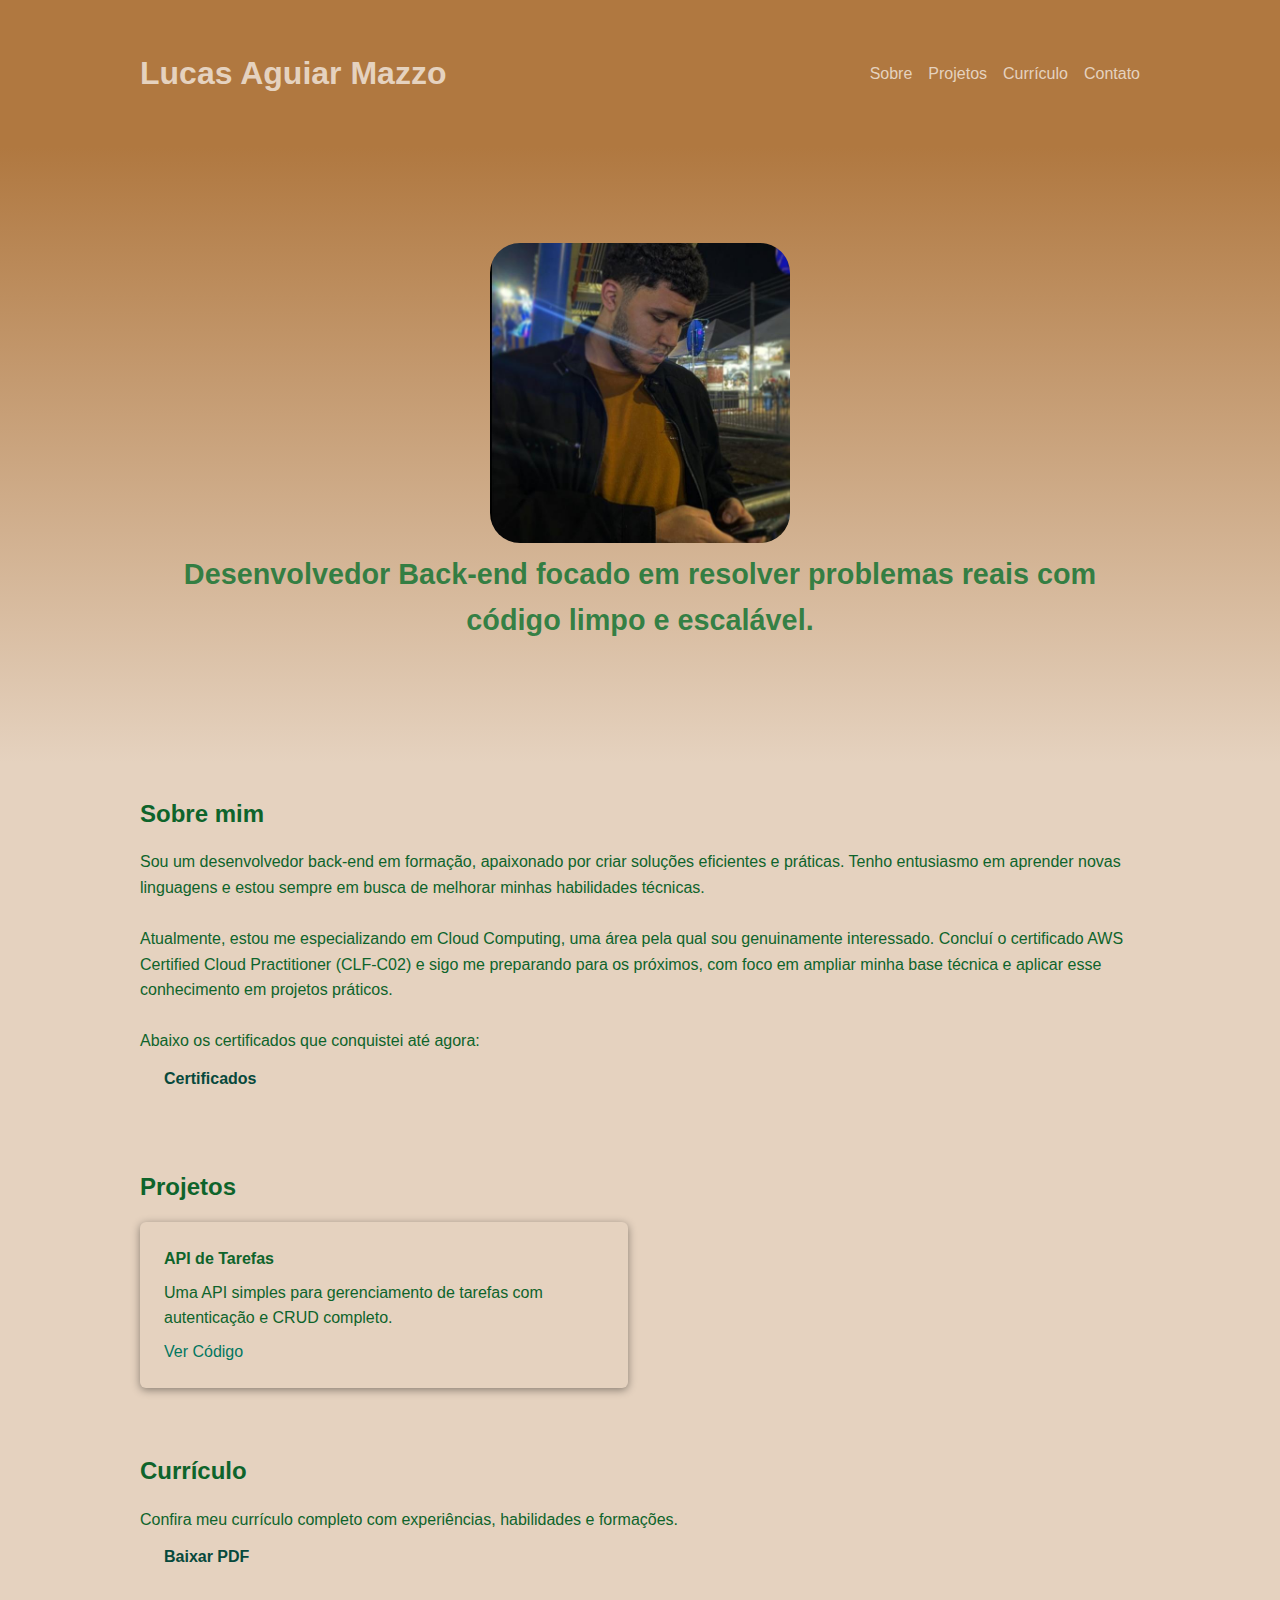
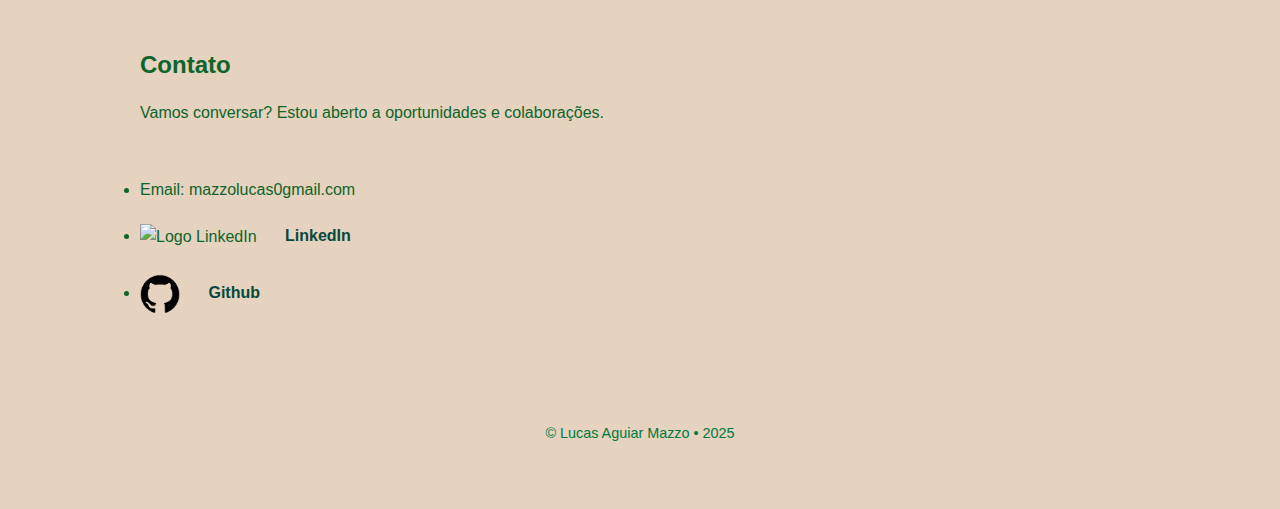
==== Portfolio/portfolio.html @ 699d400b "Add files via upload" ====
<!DOCTYPE html>
<html lang="pt-BR">
<head>
  <meta charset="UTF-8">
  <meta name="viewport" content="width=device-width, initial-scale=1.0">
  <title>Lucas Mazzo | Desenvolvedor Back-end</title>
  <link rel="stylesheet" href="portfolio.css">
</head>
<body>
  <header>
    <div class="container">
      <h1>Lucas Aguiar Mazzo</h1>
      <nav>
        <ul>
          <li><a href="#sobre">Sobre</a></li>
          <li><a href="#projetos">Projetos</a></li>
          <li><a href="#curriculo">Currículo</a></li>
          <li><a href="#contato">Contato</a></li>
        </ul>
      </nav>
    </div>
  </header>

  <section id="hero">
    <div class="container">
      <img src="images/Mazzo.png" alt="Foto perfil Mazzo" class="photo">
      <h2>Desenvolvedor Back-end focado em resolver problemas reais com código limpo e escalável.</h2>
    </div>
  </section>

  <section id="sobre">
    <div class="container">
      <h3>Sobre mim</h3>
      <p>Sou um desenvolvedor back-end em formação, apaixonado por criar soluções eficientes e práticas. Tenho entusiasmo em aprender novas linguagens e estou sempre em busca de melhorar minhas habilidades técnicas.</p>
      <br>
      <p>Atualmente, estou me especializando em Cloud Computing, uma área pela qual sou genuinamente interessado. Concluí o certificado AWS Certified Cloud Practitioner (CLF-C02) e sigo me preparando para os próximos, com foco em ampliar minha base técnica e aplicar esse conhecimento em projetos práticos.</p>
      <br>
      <p> Abaixo os certificados que conquistei até agora:</p>
      <a href="certificado.html" class="btn">Certificados</a>
    </div>
  </section>

  <section id="projetos">
    <div class="container">
      <h3>Projetos</h3>
      <div class="projetos-lista">
        <!-- Adicione seus projetos aqui -->
        <div class="projeto">
          <h4>API de Tarefas</h4>
          <p>Uma API simples para gerenciamento de tarefas com autenticação e CRUD completo.</p>
          <a href="#">Ver Código</a>
        </div>
      </div>
    </div>
  </section>
  

  <section id="curriculo">
    <div class="container">
      <h3>Currículo</h3>
      <p>Confira meu currículo completo com experiências, habilidades e formações.</p>
      <a href="images/Lucas_Aguiar_Mazzo_Curriculo_Formatado.pdf" class="btn">Baixar PDF</a>
    </div>
  </section>

  <section id="contato">
    <div class="container">
      <h3>Contato</h3>
      <p>Vamos conversar? Estou aberto a oportunidades e colaborações.</p>
      <br></br>
      <ul class="contato-lista">
        <li>Email: mazzolucas0gmail.com</li>
        <li>
          <img src="images/linkedin.png" alt="Logo LinkedIn" class="icon" >
          <a href="https://www.linkedin.com/in/lucas-mazzo/" target="_blank"class = "btn">LinkedIn</a></li>
        <li>
          <img src="images/Github.png" alt="Logo GitHub" class="icon">
          <a href="https://github.com/surershelf" target="_blank" class="btn">Github</a></li>
        </ul>
    </div>
  </section>

  <footer>
    <div class="container">
      <p>© Lucas Aguiar Mazzo • 2025</p>
    </div>
  </footer>

  <script src="portfolio.js"></script>
</body>
</html>
---- Portfolio/portfolio.css ----
* {
    margin: 0;
    padding: 0;
    box-sizing: border-box;
  }
  
  body {
    font-family: Arial, sans-serif;
    line-height: 1.6;
    background-color: #e5d2bf;
    color: #0e642b;
  }
  
  .container {
    width: 90%;
    max-width: 1000px;
    margin: 0 auto;
    padding: 2rem 0;
  }
  
  .icon {
    width: 40px;
    height: 40px;
    margin-top: px; 
    vertical-align: middle;
  }
  header {
    background-color:#b07840;
    color: #e5d2bf;
    padding: 1rem 0;
  }
  
  header .container {
    display: flex;
    justify-content: space-between;
    align-items: center;
  }
  
  nav ul {
    list-style: none;
    display: flex;
    gap: 1rem;
  }
  
  nav a {
    color: #e5d2bf;
    text-decoration: none;
    transition: color 0.3s;
  }
  
  nav a:hover {
    color: #043a30;
  }
  
  #hero {
    background:linear-gradient( to bottom,#b07840,#e5d2bf);
    color: #0f7230d2;
    text-align: center;
    padding: 4rem 2rem;
  }


  #hero img{
    width: 300px;
    height: 300px;
    border-radius: 10%;
  }
  
  #hero h2 {
    font-size: 1.8rem;
    margin-bottom: 1.5rem;
  }
  
  .btn {
    display: inline-block;
    padding: 0.75rem 1.5rem;
    background-color: transparent;
    color: #07493c;
    border: none;
    border-radius: 4px;
    text-decoration: none;
    font-weight: bold;
    transition: background-color 0.3s; 
  }
  
  .btn:hover {
    background-color: rgb(138, 158, 155);
  }

  
  section .btn{
    align-items: center;
  }
  section h3 {
    font-size: 1.5rem;
    margin-bottom: 1rem;
  }
  
  .projetos-lista {
    display: grid;
    grid-template-columns: 1fr;
    gap: 1.5rem;
  }
  
  .projeto {
    background: transparent;
    padding: 1.5rem;
    border-radius: 6px;
    box-shadow: 0 2px 8px rgba(0, 0, 0, 0.411);
  }
  
  .projeto h4 {
    margin-bottom: 0.5rem;
  }
  
  .projeto a {
    display: inline-block;
    margin-top: 0.5rem;
    color: #01775f;
    text-decoration: none;
  }
  
  .projeto a:hover {
    text-decoration: underline;
  }
  
  .contato-lista li {
    margin-bottom: 0.5rem;
  }
  
  footer {
    text-align: center;
    padding: 2rem 0;
    font-size: 0.9rem;
    background-color: transparent;
    color: #007a41;
  }
  
  @media (min-width: 768px) {
    .projetos-lista {
      grid-template-columns: 1fr 1fr;
    }
  }
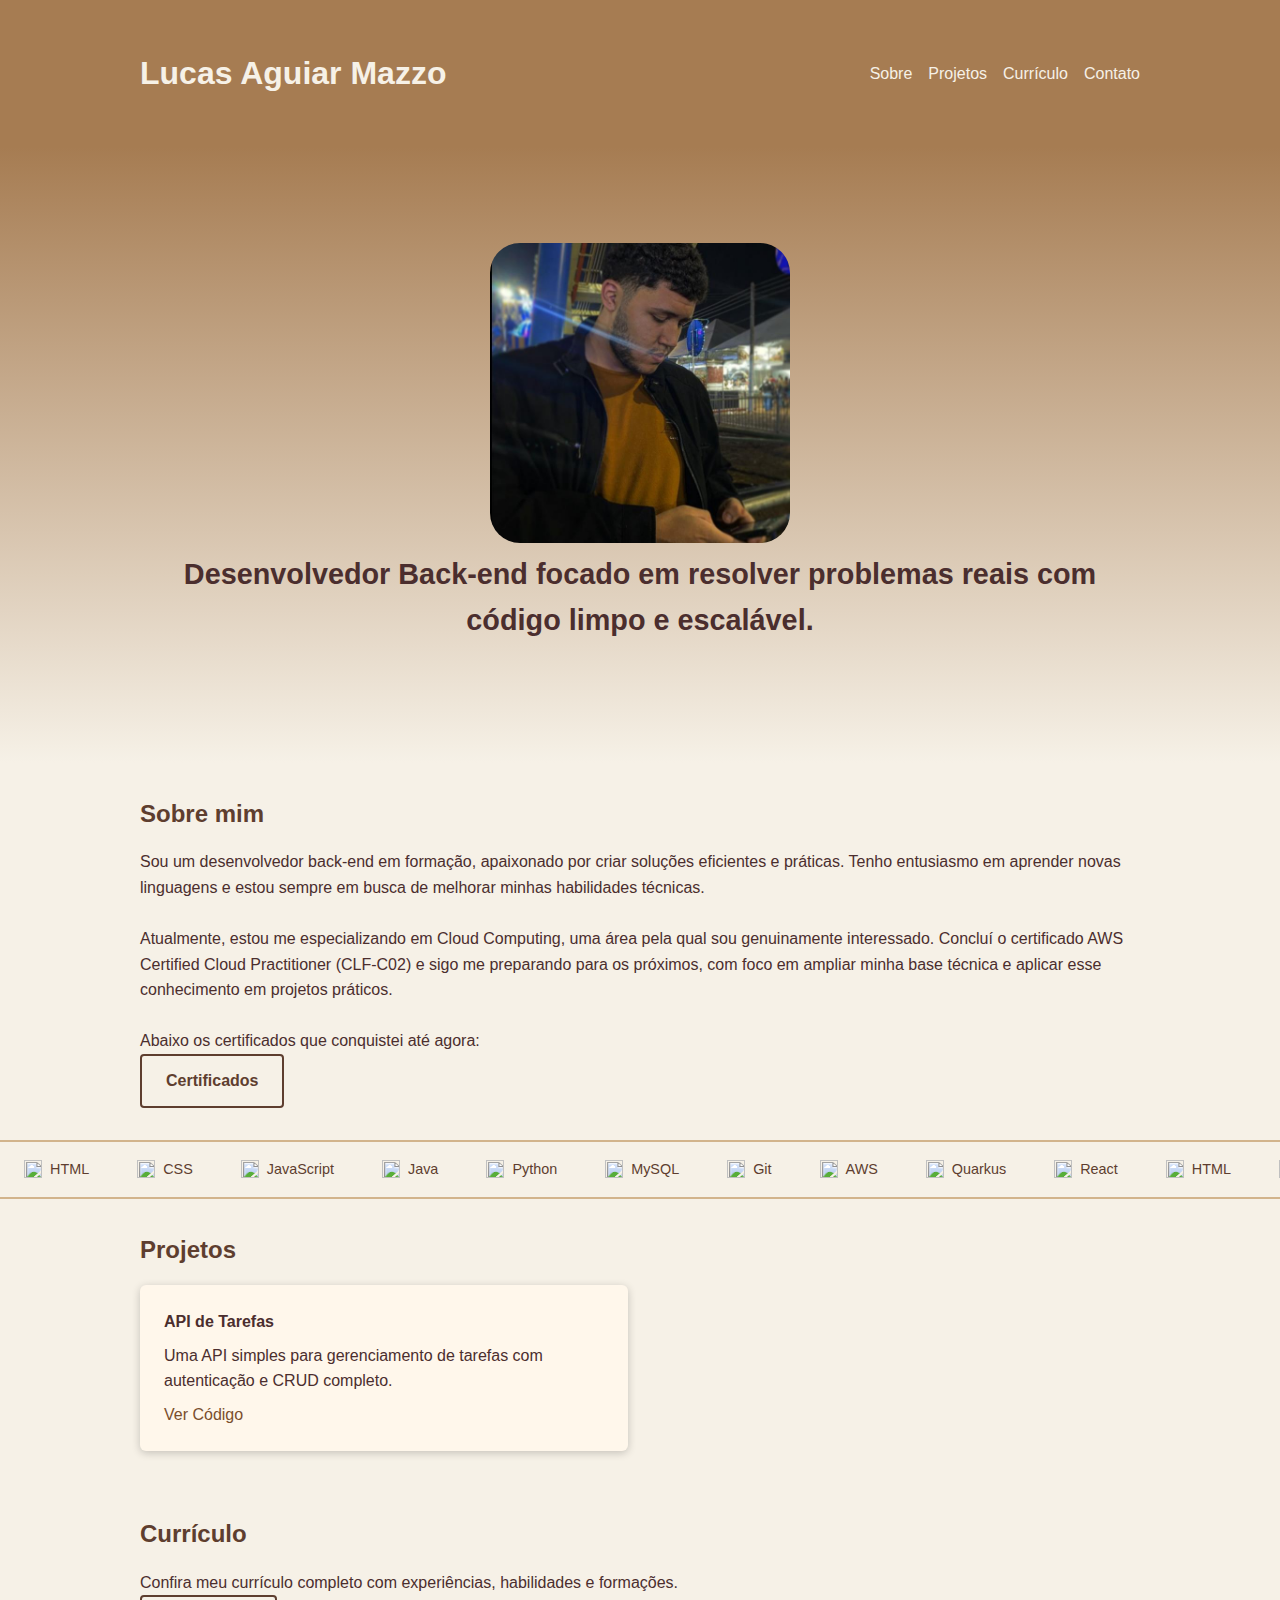
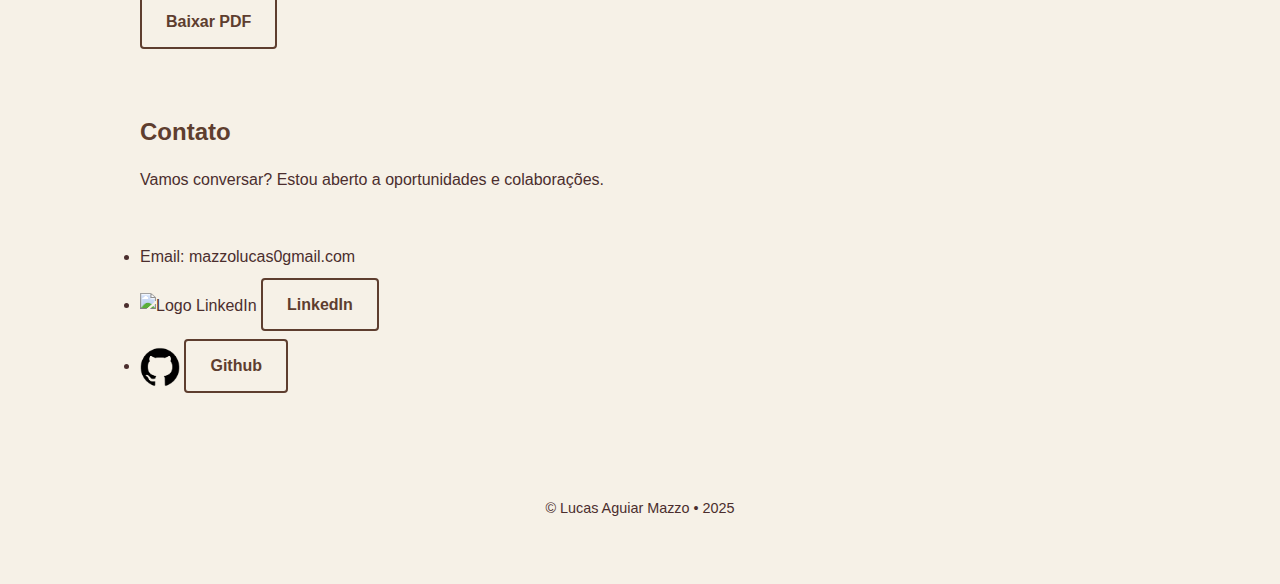
==== commit f5b78c77: "Arrumando o html e css do portfolio" ====
--- a/Portfolio/portfolio.html
+++ b/Portfolio/portfolio.html
@@ -39,6 +39,31 @@
       <a href="certificado.html" class="btn">Certificados</a>
     </div>
   </section>
+  <div class="stack-slider">
+    <div class="stack-track">
+      <div class="stack-item"><img src="https://cdn.jsdelivr.net/gh/devicons/devicon/icons/html5/html5-original.svg"><span>HTML</span></div>
+      <div class="stack-item"><img src="https://cdn.jsdelivr.net/gh/devicons/devicon/icons/css3/css3-original.svg"><span>CSS</span></div>
+      <div class="stack-item"><img src="https://cdn.jsdelivr.net/gh/devicons/devicon/icons/javascript/javascript-original.svg"><span>JavaScript</span></div>
+      <div class="stack-item"><img src="https://cdn.jsdelivr.net/gh/devicons/devicon/icons/java/java-original.svg"><span>Java</span></div>
+      <div class="stack-item"><img src="https://cdn.jsdelivr.net/gh/devicons/devicon/icons/python/python-original.svg"><span>Python</span></div>
+      <div class="stack-item"><img src="https://cdn.jsdelivr.net/gh/devicons/devicon/icons/mysql/mysql-original.svg"><span>MySQL</span></div>
+      <div class="stack-item"><img src="https://cdn.jsdelivr.net/gh/devicons/devicon/icons/git/git-original.svg"><span>Git</span></div>
+      <div class="stack-item"><img src="https://cdn.jsdelivr.net/gh/devicons/devicon/icons/amazonwebservices/amazonwebservices-original.svg"><span>AWS</span></div>
+      <div class="stack-item"><img src="https://design.jboss.org/quarkus/logo/final/quarkus_icon_rgb_default.png"><span>Quarkus</span></div>
+      <div class="stack-item"><img src="https://cdn.jsdelivr.net/gh/devicons/devicon/icons/react/react-original.svg"><span>React</span></div>
+      <div class="stack-item"><img src="https://cdn.jsdelivr.net/gh/devicons/devicon/icons/html5/html5-original.svg"><span>HTML</span></div>
+      <div class="stack-item"><img src="https://cdn.jsdelivr.net/gh/devicons/devicon/icons/css3/css3-original.svg"><span>CSS</span></div>
+      <div class="stack-item"><img src="https://cdn.jsdelivr.net/gh/devicons/devicon/icons/javascript/javascript-original.svg"><span>JavaScript</span></div>
+      <div class="stack-item"><img src="https://cdn.jsdelivr.net/gh/devicons/devicon/icons/java/java-original.svg"><span>Java</span></div>
+      <div class="stack-item"><img src="https://cdn.jsdelivr.net/gh/devicons/devicon/icons/python/python-original.svg"><span>Python</span></div>
+      <div class="stack-item"><img src="https://cdn.jsdelivr.net/gh/devicons/devicon/icons/mysql/mysql-original.svg"><span>MySQL</span></div>
+      <div class="stack-item"><img src="https://cdn.jsdelivr.net/gh/devicons/devicon/icons/git/git-original.svg"><span>Git</span></div>
+      <div class="stack-item"><img src="https://cdn.jsdelivr.net/gh/devicons/devicon/icons/amazonwebservices/amazonwebservices-original.svg"><span>AWS</span></div>
+      <div class="stack-item"><img src="https://design.jboss.org/quarkus/logo/final/quarkus_icon_rgb_default.png"><span>Quarkus</span></div>
+      <div class="stack-item"><img src="https://cdn.jsdelivr.net/gh/devicons/devicon/icons/react/react-original.svg"><span>React</span></div>
+    </div>
+  </div>
+  
 
   <section id="projetos">
     <div class="container">
--- a/Portfolio/portfolio.css
+++ b/Portfolio/portfolio.css
@@ -1,143 +1,180 @@
 * {
-    margin: 0;
-    padding: 0;
-    box-sizing: border-box;
+  margin: 0;
+  padding: 0;
+  box-sizing: border-box;
+}
+
+body {
+  font-family: Arial, sans-serif;
+  line-height: 1.6;
+  background-color: #f6f1e7; /* creme claro */
+  color: #4b2e2e; /* marrom escuro */
+}
+
+.container {
+  width: 90%;
+  max-width: 1000px;
+  margin: 0 auto;
+  padding: 2rem 0;
+}
+
+.icon {
+  width: 40px;
+  height: 40px;
+  vertical-align: middle;
+}
+
+header {
+  background-color: #a67c52; /* marrom claro */
+  color: #f6f1e7; /* creme claro */
+  padding: 1rem 0;
+}
+
+header .container {
+  display: flex;
+  justify-content: space-between;
+  align-items: center;
+}
+
+nav ul {
+  list-style: none;
+  display: flex;
+  gap: 1rem;
+}
+
+nav a {
+  color: #f6f1e7;
+  text-decoration: none;
+  transition: color 0.3s;
+}
+
+nav a:hover {
+  color: #fff1d2;
+}
+
+#hero {
+  background: linear-gradient(to bottom, #a67c52, #f6f1e7);
+  color: #4b2e2e;
+  text-align: center;
+  padding: 4rem 2rem;
+}
+
+#hero img {
+  width: 300px;
+  height: 300px;
+  border-radius: 10%;
+}
+
+#hero h2 {
+  font-size: 1.8rem;
+  margin-bottom: 1.5rem;
+}
+
+.btn {
+  display: inline-block;
+  padding: 0.75rem 1.5rem;
+  background-color: transparent;
+  color: #5e3e2f;
+  border: 2px solid #5e3e2f;
+  border-radius: 4px;
+  text-decoration: none;
+  font-weight: bold;
+  transition: background-color 0.3s, color 0.3s;
+}
+
+.btn:hover {
+  background-color: #d2b48c;
+  color: #3a241a;
+}
+
+section h3 {
+  font-size: 1.5rem;
+  margin-bottom: 1rem;
+  color: #5e3e2f;
+}
+
+.projetos-lista {
+  display: grid;
+  grid-template-columns: 1fr;
+  gap: 1.5rem;
+}
+
+.projeto {
+  background: #fff7eb;
+  padding: 1.5rem;
+  border-radius: 6px;
+  box-shadow: 0 2px 8px rgba(0, 0, 0, 0.2);
+}
+
+.projeto h4 {
+  margin-bottom: 0.5rem;
+}
+
+.projeto a {
+  display: inline-block;
+  margin-top: 0.5rem;
+  color: #7a4e2d;
+  text-decoration: none;
+}
+
+.projeto a:hover {
+  text-decoration: underline;
+}
+
+.contato-lista li {
+  margin-bottom: 0.5rem;
+}
+
+footer {
+  text-align: center;
+  padding: 2rem 0;
+  font-size: 0.9rem;
+  background-color: transparent;
+  color: #4b2e2e;
+}
+
+@media (min-width: 768px) {
+  .projetos-lista {
+    grid-template-columns: 1fr 1fr;
   }
-  
-  body {
-    font-family: Arial, sans-serif;
-    line-height: 1.6;
-    background-color: #e5d2bf;
-    color: #0e642b;
+}
+
+/* 🎯 Stack Slider */
+.stack-slider {
+  overflow: hidden;
+  background-color: #f6f1e7;
+  border-top: 2px solid #d2b48c;
+  border-bottom: 2px solid #d2b48c;
+  padding: 16px 0;
+}
+
+.stack-track {
+  display: flex;
+  width: max-content;
+  animation: scroll-left 40s linear infinite;
+}
+
+.stack-item {
+  display: inline-flex;
+  align-items: center;
+  margin: 0 24px;
+  font-size: 0.9rem;
+  color: #5e3e2f;
+  font-weight: 500;
+  white-space: nowrap;
+}
+
+.stack-item img {
+  width: 18px;
+  height: 18px;
+  margin-right: 8px;
+}
+
+@keyframes scroll-left {
+  0% {
+    transform: translateX(0%);
   }
-  
-  .container {
-    width: 90%;
-    max-width: 1000px;
-    margin: 0 auto;
-    padding: 2rem 0;
+  100% {
+    transform: translateX(-50%);
   }
-  
-  .icon {
-    width: 40px;
-    height: 40px;
-    margin-top: px; 
-    vertical-align: middle;
-  }
-  header {
-    background-color:#b07840;
-    color: #e5d2bf;
-    padding: 1rem 0;
-  }
-  
-  header .container {
-    display: flex;
-    justify-content: space-between;
-    align-items: center;
-  }
-  
-  nav ul {
-    list-style: none;
-    display: flex;
-    gap: 1rem;
-  }
-  
-  nav a {
-    color: #e5d2bf;
-    text-decoration: none;
-    transition: color 0.3s;
-  }
-  
-  nav a:hover {
-    color: #043a30;
-  }
-  
-  #hero {
-    background:linear-gradient( to bottom,#b07840,#e5d2bf);
-    color: #0f7230d2;
-    text-align: center;
-    padding: 4rem 2rem;
-  }
-
-
-  #hero img{
-    width: 300px;
-    height: 300px;
-    border-radius: 10%;
-  }
-  
-  #hero h2 {
-    font-size: 1.8rem;
-    margin-bottom: 1.5rem;
-  }
-  
-  .btn {
-    display: inline-block;
-    padding: 0.75rem 1.5rem;
-    background-color: transparent;
-    color: #07493c;
-    border: none;
-    border-radius: 4px;
-    text-decoration: none;
-    font-weight: bold;
-    transition: background-color 0.3s; 
-  }
-  
-  .btn:hover {
-    background-color: rgb(138, 158, 155);
-  }
-
-  
-  section .btn{
-    align-items: center;
-  }
-  section h3 {
-    font-size: 1.5rem;
-    margin-bottom: 1rem;
-  }
-  
-  .projetos-lista {
-    display: grid;
-    grid-template-columns: 1fr;
-    gap: 1.5rem;
-  }
-  
-  .projeto {
-    background: transparent;
-    padding: 1.5rem;
-    border-radius: 6px;
-    box-shadow: 0 2px 8px rgba(0, 0, 0, 0.411);
-  }
-  
-  .projeto h4 {
-    margin-bottom: 0.5rem;
-  }
-  
-  .projeto a {
-    display: inline-block;
-    margin-top: 0.5rem;
-    color: #01775f;
-    text-decoration: none;
-  }
-  
-  .projeto a:hover {
-    text-decoration: underline;
-  }
-  
-  .contato-lista li {
-    margin-bottom: 0.5rem;
-  }
-  
-  footer {
-    text-align: center;
-    padding: 2rem 0;
-    font-size: 0.9rem;
-    background-color: transparent;
-    color: #007a41;
-  }
-  
-  @media (min-width: 768px) {
-    .projetos-lista {
-      grid-template-columns: 1fr 1fr;
-    }
-  }+}
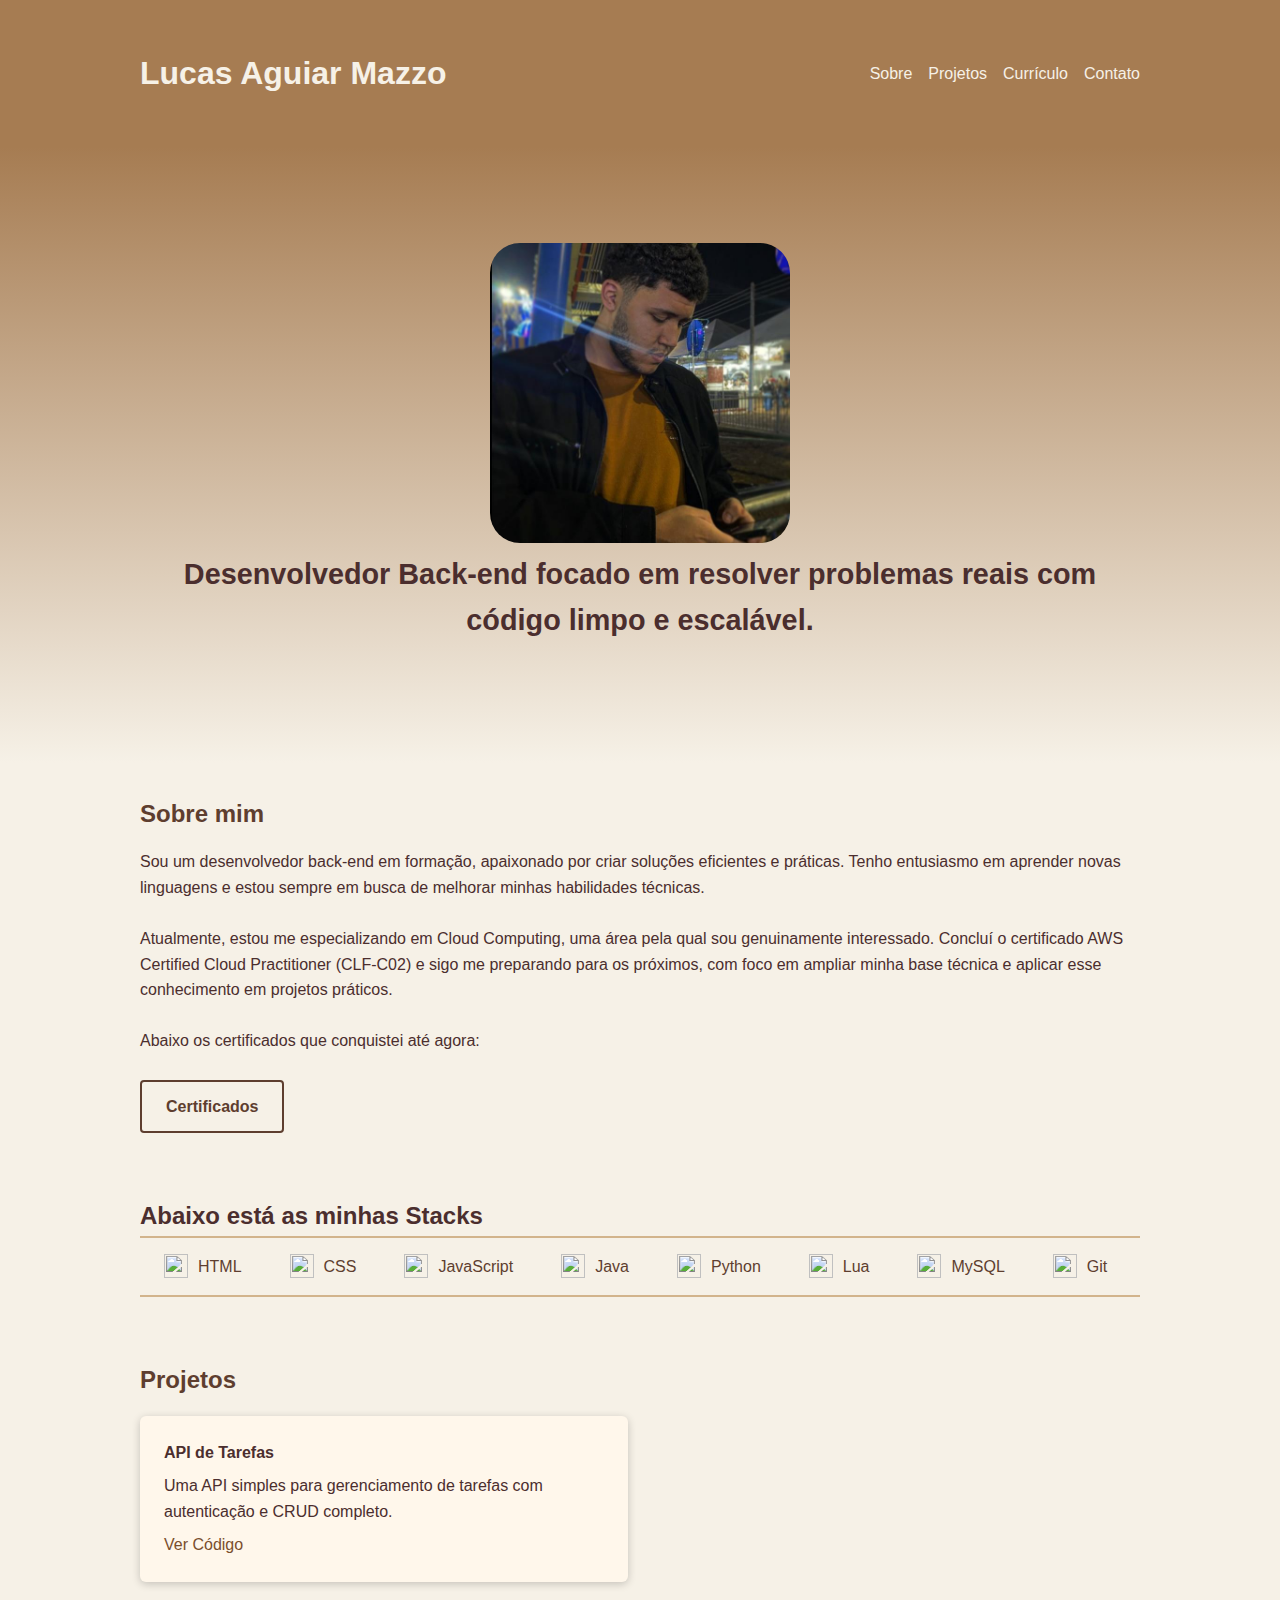
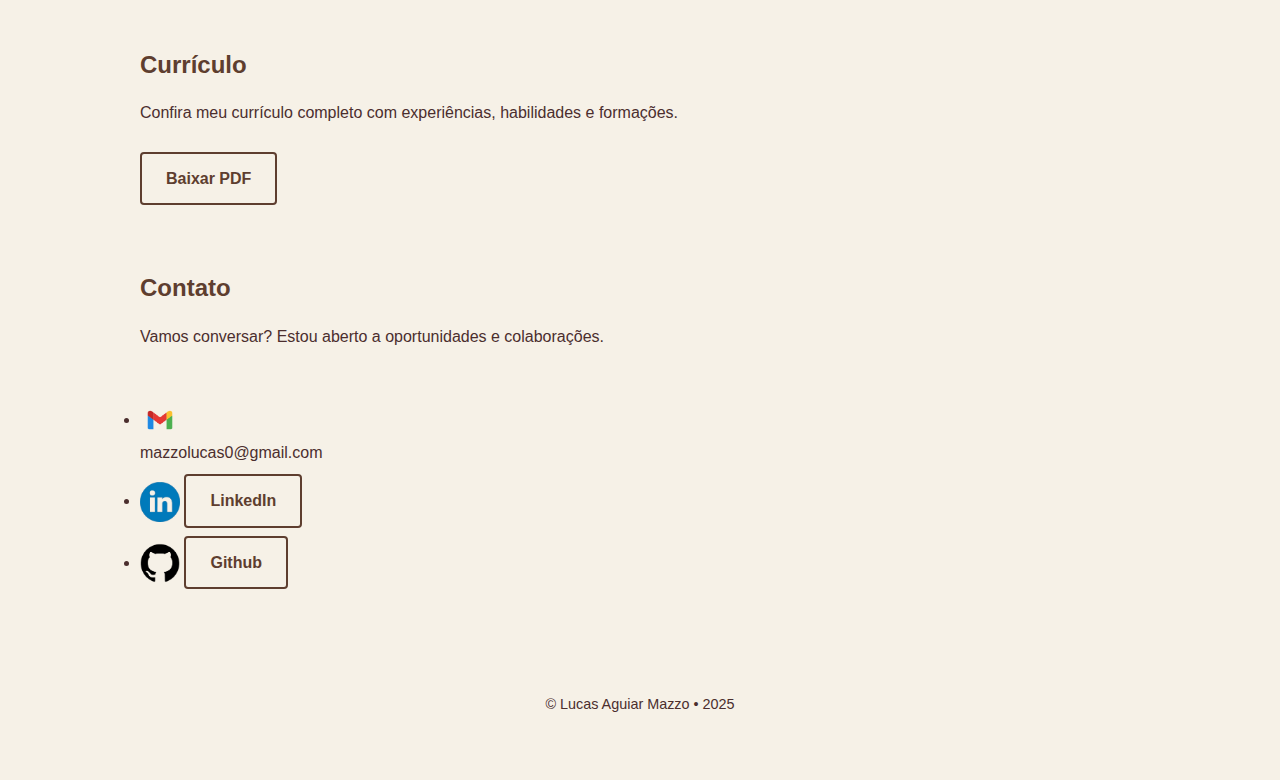
==== commit b04ffa11: "Melhorando o portfolio" ====
--- a/Portfolio/portfolio.html
+++ b/Portfolio/portfolio.html
@@ -36,9 +36,12 @@
       <p>Atualmente, estou me especializando em Cloud Computing, uma área pela qual sou genuinamente interessado. Concluí o certificado AWS Certified Cloud Practitioner (CLF-C02) e sigo me preparando para os próximos, com foco em ampliar minha base técnica e aplicar esse conhecimento em projetos práticos.</p>
       <br>
       <p> Abaixo os certificados que conquistei até agora:</p>
+      <br>
       <a href="certificado.html" class="btn">Certificados</a>
     </div>
-  </section>
+  </section id = "stacks">
+  <div class="container">
+    <h2>Abaixo está as minhas Stacks</h2>
   <div class="stack-slider">
     <div class="stack-track">
       <div class="stack-item"><img src="https://cdn.jsdelivr.net/gh/devicons/devicon/icons/html5/html5-original.svg"><span>HTML</span></div>
@@ -46,22 +49,25 @@
       <div class="stack-item"><img src="https://cdn.jsdelivr.net/gh/devicons/devicon/icons/javascript/javascript-original.svg"><span>JavaScript</span></div>
       <div class="stack-item"><img src="https://cdn.jsdelivr.net/gh/devicons/devicon/icons/java/java-original.svg"><span>Java</span></div>
       <div class="stack-item"><img src="https://cdn.jsdelivr.net/gh/devicons/devicon/icons/python/python-original.svg"><span>Python</span></div>
+      <div class="stack-item"><img src="https://cdn.jsdelivr.net/gh/devicons/devicon@latest/icons/lua/lua-original.svg"><span>Lua</span></div>
       <div class="stack-item"><img src="https://cdn.jsdelivr.net/gh/devicons/devicon/icons/mysql/mysql-original.svg"><span>MySQL</span></div>
       <div class="stack-item"><img src="https://cdn.jsdelivr.net/gh/devicons/devicon/icons/git/git-original.svg"><span>Git</span></div>
-      <div class="stack-item"><img src="https://cdn.jsdelivr.net/gh/devicons/devicon/icons/amazonwebservices/amazonwebservices-original.svg"><span>AWS</span></div>
-      <div class="stack-item"><img src="https://design.jboss.org/quarkus/logo/final/quarkus_icon_rgb_default.png"><span>Quarkus</span></div>
+      <div class="stack-item"><img src="https://cdn.jsdelivr.net/gh/devicons/devicon@latest/icons/amazonwebservices/amazonwebservices-original-wordmark.svg"><span>AWS</span></div>
+      <div class="stack-item"><img src="https://cdn.jsdelivr.net/gh/devicons/devicon@latest/icons/quarkus/quarkus-original.svg"><span>Quarkus</span></div>
       <div class="stack-item"><img src="https://cdn.jsdelivr.net/gh/devicons/devicon/icons/react/react-original.svg"><span>React</span></div>
       <div class="stack-item"><img src="https://cdn.jsdelivr.net/gh/devicons/devicon/icons/html5/html5-original.svg"><span>HTML</span></div>
       <div class="stack-item"><img src="https://cdn.jsdelivr.net/gh/devicons/devicon/icons/css3/css3-original.svg"><span>CSS</span></div>
       <div class="stack-item"><img src="https://cdn.jsdelivr.net/gh/devicons/devicon/icons/javascript/javascript-original.svg"><span>JavaScript</span></div>
       <div class="stack-item"><img src="https://cdn.jsdelivr.net/gh/devicons/devicon/icons/java/java-original.svg"><span>Java</span></div>
       <div class="stack-item"><img src="https://cdn.jsdelivr.net/gh/devicons/devicon/icons/python/python-original.svg"><span>Python</span></div>
+      <div class="stack-item"><img src="https://cdn.jsdelivr.net/gh/devicons/devicon@latest/icons/lua/lua-original.svg"><span>Lua</span></div>
       <div class="stack-item"><img src="https://cdn.jsdelivr.net/gh/devicons/devicon/icons/mysql/mysql-original.svg"><span>MySQL</span></div>
       <div class="stack-item"><img src="https://cdn.jsdelivr.net/gh/devicons/devicon/icons/git/git-original.svg"><span>Git</span></div>
-      <div class="stack-item"><img src="https://cdn.jsdelivr.net/gh/devicons/devicon/icons/amazonwebservices/amazonwebservices-original.svg"><span>AWS</span></div>
-      <div class="stack-item"><img src="https://design.jboss.org/quarkus/logo/final/quarkus_icon_rgb_default.png"><span>Quarkus</span></div>
+      <div class="stack-item"><img src="https://cdn.jsdelivr.net/gh/devicons/devicon@latest/icons/amazonwebservices/amazonwebservices-original-wordmark.svg"><span>AWS</span></div>
+      <div class="stack-item"><img src="https://cdn.jsdelivr.net/gh/devicons/devicon@latest/icons/quarkus/quarkus-original.svg"><span>Quarkus</span></div>
       <div class="stack-item"><img src="https://cdn.jsdelivr.net/gh/devicons/devicon/icons/react/react-original.svg"><span>React</span></div>
     </div>
+  </div>
   </div>
   
 
@@ -84,6 +90,7 @@
     <div class="container">
       <h3>Currículo</h3>
       <p>Confira meu currículo completo com experiências, habilidades e formações.</p>
+      <br>
       <a href="images/Lucas_Aguiar_Mazzo_Curriculo_Formatado.pdf" class="btn">Baixar PDF</a>
     </div>
   </section>
@@ -94,9 +101,12 @@
       <p>Vamos conversar? Estou aberto a oportunidades e colaborações.</p>
       <br></br>
       <ul class="contato-lista">
-        <li>Email: mazzolucas0gmail.com</li>
         <li>
-          <img src="images/linkedin.png" alt="Logo LinkedIn" class="icon" >
+          <img  src = "images/Gmail.png" alt="Logo Gmail" class="icon">
+          <p class="">mazzolucas0@gmail.com</p>
+        </li>
+        <li>
+          <img src="images/Linkedin.png" alt="Logo LinkedIn" class="icon" >
           <a href="https://www.linkedin.com/in/lucas-mazzo/" target="_blank"class = "btn">LinkedIn</a></li>
         <li>
           <img src="images/Github.png" alt="Logo GitHub" class="icon">
--- a/Portfolio/portfolio.css
+++ b/Portfolio/portfolio.css
@@ -139,7 +139,6 @@
   }
 }
 
-/* 🎯 Stack Slider */
 .stack-slider {
   overflow: hidden;
   background-color: #f6f1e7;
@@ -151,24 +150,25 @@
 .stack-track {
   display: flex;
   width: max-content;
-  animation: scroll-left 40s linear infinite;
+  animation: scroll-left 20s linear infinite;
 }
 
 .stack-item {
   display: inline-flex;
   align-items: center;
   margin: 0 24px;
-  font-size: 0.9rem;
+  font-size: 1rem;
   color: #5e3e2f;
   font-weight: 500;
   white-space: nowrap;
 }
 
 .stack-item img {
-  width: 18px;
-  height: 18px;
-  margin-right: 8px;
+  width: 24px;
+  height: 24px;
+  margin-right: 10px;
 }
+
 
 @keyframes scroll-left {
   0% {
